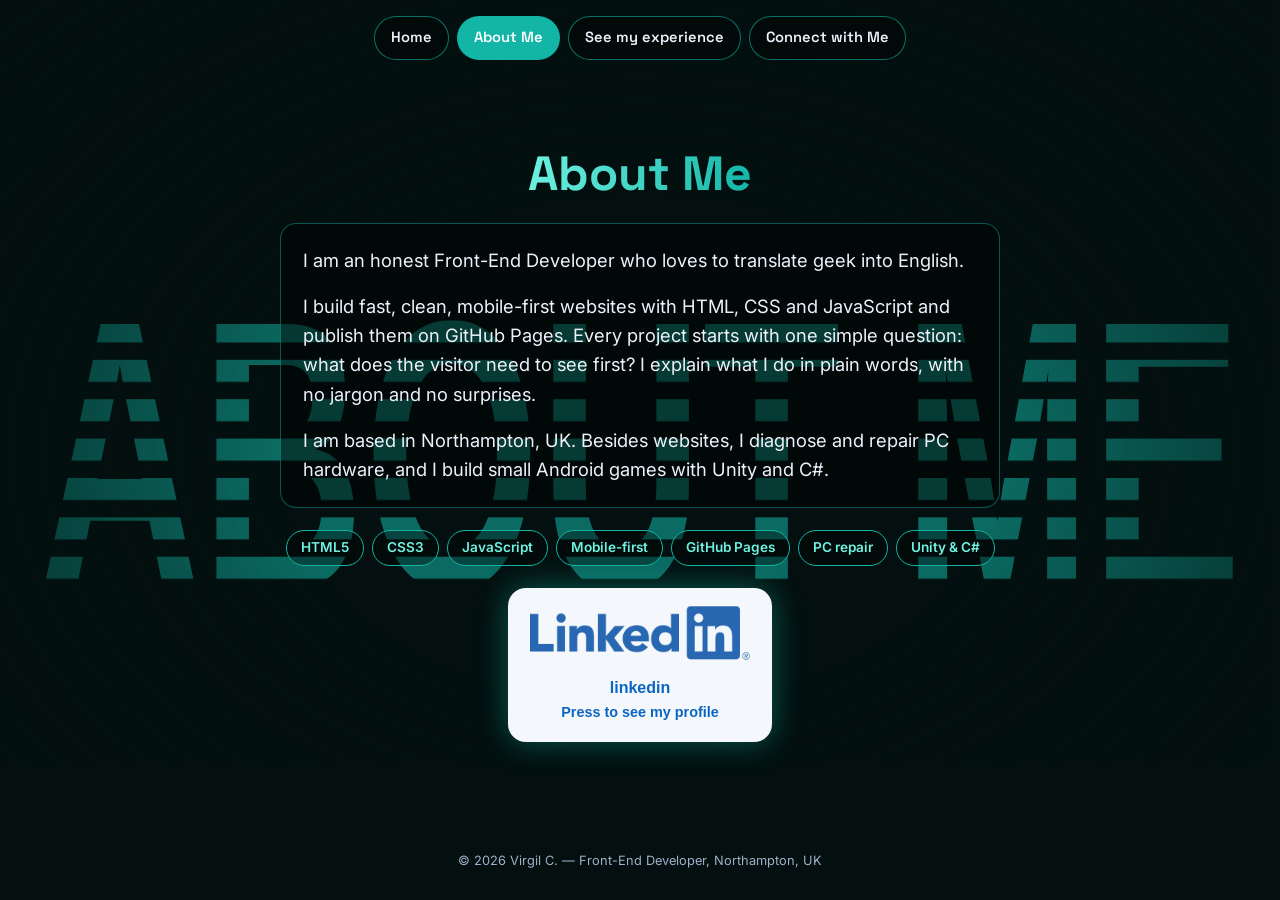
==== about.html @ 70a1fd55 "Split portfolio into 4 pages with IBM-style backgrounds, synced slideshow and stats box Co-Authored-" ====
<!DOCTYPE html>
<html lang="en">
<head>
<meta charset="UTF-8">
<meta name="viewport" content="width=device-width, initial-scale=1.0">
<title>About Me - Virgil C</title>
<meta name="description" content="About Virgil C., an honest Front-End Developer who loves to translate geek into English.">
<link rel="preconnect" href="https://fonts.googleapis.com">
<link rel="preconnect" href="https://fonts.gstatic.com" crossorigin>
<link href="https://fonts.googleapis.com/css2?family=Space+Grotesk:wght@500;600;700&family=Inter:wght@400;500;600&display=swap" rel="stylesheet">
<link rel="stylesheet" href="css/site.css">
</head>
<body class="page-about">
<div class="stripe-bg" aria-hidden="true">
  <svg viewBox="0 0 1000 400" preserveAspectRatio="xMidYMid meet" focusable="false">
    <defs>
      <pattern id="st-about" width="1000" height="30.7692" patternUnits="userSpaceOnUse">
        <rect x="0" y="0" width="1000" height="17.2308" fill="var(--accent)"/>
        <animateTransform attributeName="patternTransform" type="translate" from="0 0" to="0 30.7692" dur="5s" repeatCount="indefinite"/>
      </pattern>
    </defs>
    <text x="500" y="308" text-anchor="middle" textLength="940" lengthAdjust="spacingAndGlyphs"
          font-family="'Arial Black','Helvetica Neue',Arial,sans-serif" font-weight="900" font-size="300"
          fill="url(#st-about)">ABOUT ME</text>
  </svg>
</div>
<div class="wrap">
  <nav class="nav" aria-label="Main"><a href="index.html">Home</a><a href="about.html" aria-current="page">About Me</a><a href="experience.html">See my experience</a><a href="connect.html">Connect with Me</a></nav>
  <main>
    <h2 class="accent-text">About Me</h2>
    <div class="about-text">
      <p>I am an honest Front-End Developer who loves to translate geek into English.</p>
      <p>I build fast, clean, mobile-first websites with HTML, CSS and JavaScript and publish them on GitHub Pages. Every project starts with one simple question: what does the visitor need to see first? I explain what I do in plain words, with no jargon and no surprises.</p>
      <p>I am based in Northampton, UK. Besides websites, I diagnose and repair PC hardware, and I build small Android games with Unity and C#.</p>
    </div>
    <ul class="tags" aria-label="Skills">
      <li>HTML5</li><li>CSS3</li><li>JavaScript</li><li>Mobile-first</li><li>GitHub Pages</li><li>PC repair</li><li>Unity &amp; C#</li>
    </ul>
    <div class="linkedin-card">
      <a class="linkedin-link" href="https://www.linkedin.com/in/adrian-ciociu-0528293ab/" target="_blank" rel="noopener" aria-label="View my LinkedIn Profile">
        <img src="image/linkedin.png" alt="LinkedIn logo" title="linkedin" width="1152" height="720">
        <span>linkedin<small>Press to see my profile</small></span>
      </a>
    </div>
  </main>
  <p class="footer">&copy; 2026 Virgil C. &mdash; Front-End Developer, Northampton, UK</p>
</div>
<script src="js/common.js"></script>
</body>
</html>
---- css/site.css ----
/* =========================================================
   Virgil C. portfolio - shared styles (4 pages)
   Each page sets its own accent colour through body.page-*
   ========================================================= */
:root{
  --bg: #05080f;
  --ink: #eef1fb;
  --muted: #a3adc9;
  --accent: #1f70c1;
  --accent-2: #6fb1ff;
  --font-display: "Space Grotesk", "Segoe UI", system-ui, sans-serif;
  --font-body: "Inter", "Segoe UI", system-ui, sans-serif;
}

body.page-home      { --accent:#1f70c1; --accent-2:#6fb1ff; --bg:#040a16; }
body.page-about     { --accent:#12b5a6; --accent-2:#6ff2e2; --bg:#03100f; }
body.page-experience{ --accent:#a259ff; --accent-2:#d2b0ff; --bg:#0b0616; }
body.page-connect   { --accent:#ff7a1a; --accent-2:#ffc08a; --bg:#140a04; }

*, *::before, *::after{ box-sizing:border-box; }
html{ -webkit-text-size-adjust:100%; }

body{
  margin:0;
  min-height:100vh;
  min-height:100dvh;
  background:var(--bg);
  color:var(--ink);
  font-family:var(--font-body);
  line-height:1.6;
  overflow-x:hidden;
  -webkit-font-smoothing:antialiased;
  animation:pageIn .6s ease both;
}
img{ max-width:100%; height:auto; display:block; }
a{ color:inherit; text-decoration:none; }

@keyframes pageIn{ from{ opacity:0; transform:translateY(8px); } to{ opacity:1; transform:none; } }

/* ---------- IBM-style striped background word ---------- */
.stripe-bg{
  position:fixed; inset:0; z-index:0;
  display:flex; align-items:center; justify-content:center;
  pointer-events:none;
  opacity:.55;
}
.stripe-bg svg{ width:100%; height:auto; max-height:100%; }
.stripe-bg::after{               /* soft vignette so the content stays readable */
  content:""; position:absolute; inset:0;
  background:radial-gradient(ellipse at center, rgba(0,0,0,0) 40%, var(--bg) 100%);
}

/* ---------- Layout ---------- */
.wrap{
  position:relative; z-index:1;
  min-height:100vh; min-height:100dvh;
  display:flex; flex-direction:column;
  padding:0 16px;
}
.nav{
  display:flex; flex-wrap:wrap; justify-content:center; gap:8px;
  padding:16px 0 8px;
}
.nav a{
  padding:9px 16px;
  border:1px solid color-mix(in srgb, var(--accent) 60%, transparent);
  border-radius:999px;
  font-family:var(--font-display); font-weight:600; font-size:.92rem;
  background:rgba(0,0,0,.35);
  transition:background .2s, transform .2s, color .2s;
}
.nav a:hover, .nav a:focus-visible{ background:var(--accent); color:#fff; transform:translateY(-2px); outline:none; }
.nav a[aria-current="page"]{ background:var(--accent); color:#fff; }

main{
  flex:1;
  width:100%; max-width:980px; margin:0 auto;
  display:flex; flex-direction:column; align-items:center; justify-content:center;
  text-align:center;
  padding:24px 0 40px;
  gap:22px;
}
h1, h2{ font-family:var(--font-display); margin:0; line-height:1.1; }
h1{ font-size:clamp(2rem, 7vw, 3.6rem); }
h2{ font-size:clamp(1.8rem, 6vw, 3rem); }
.accent-text{
  background:linear-gradient(100deg, var(--accent-2), var(--accent));
  -webkit-background-clip:text; background-clip:text; color:transparent;
}
.footer{ position:relative; z-index:1; text-align:center; color:var(--muted); font-size:.8rem; padding:0 16px 16px; }

.btn{
  display:inline-block;
  padding:13px 24px;
  border-radius:12px;
  font-family:var(--font-display); font-weight:700;
  background:var(--accent); color:#fff;
  border:2px solid var(--accent);
  transition:transform .2s, background .2s, color .2s;
}
.btn:hover, .btn:focus-visible{ transform:translateY(-2px); background:transparent; color:var(--accent-2); outline:none; }
.btn--ghost{ background:rgba(0,0,0,.35); color:var(--ink); }

/* ---------- Home ---------- */
.portrait{
  width:min(300px, 72vw); aspect-ratio:1; border-radius:50%;
  padding:6px;
  background:conic-gradient(var(--accent), var(--accent-2), var(--accent));
  box-shadow:0 0 40px color-mix(in srgb, var(--accent) 55%, transparent);
}
.portrait img{ width:100%; height:100%; border-radius:50%; object-fit:cover; }
.cta-row{ display:flex; flex-wrap:wrap; gap:12px; justify-content:center; }

/* ---------- About ---------- */
.about-text{
  max-width:720px; font-size:clamp(1rem, 2.6vw, 1.15rem); color:var(--ink);
  background:rgba(0,0,0,.45); border:1px solid color-mix(in srgb, var(--accent) 45%, transparent);
  border-radius:16px; padding:22px 22px; text-align:left;
}
.about-text p{ margin:0 0 .9em; }
.about-text p:last-child{ margin-bottom:0; }
.tags{ display:flex; flex-wrap:wrap; gap:8px; justify-content:center; margin:0; padding:0; list-style:none; }
.tags li{
  padding:6px 14px; border-radius:999px; font-size:.85rem; font-weight:600;
  border:1px solid var(--accent); color:var(--accent-2); background:rgba(0,0,0,.35);
}

/* ---------- Animated LinkedIn link (about + connect) ---------- */
.linkedin-card{
  background:#f4f7fb; border-radius:18px; padding:14px 22px 18px;
  box-shadow:0 0 30px color-mix(in srgb, var(--accent) 45%, transparent);
}
.linkedin-link{
    display:inline-flex;
    flex-direction:column;
    align-items:center;
    text-decoration:none;
}

.linkedin-link img{
    width:220px;
    margin:-38px 0 -36px;   /* the PNG has transparent padding above/below the logo */
    animation:pulse 1.2s infinite;
}

.linkedin-link span{
    color:#0A66C2;
    font-weight:700;
    font-family:Segoe UI,sans-serif;
    margin-top:10px;
    animation:fadeText 1.2s infinite;
}
.linkedin-link span small{ display:block; font-size:.9rem; font-weight:600; }

@keyframes pulse{
    0%,100%{
        transform:scale(1);
    }
    30%{
        transform:scale(1.08);
    }
}

@keyframes fadeText{
    0%,40%{
        opacity:0;
    }
    60%,100%{
        opacity:1;
    }
}

/* ---------- Experience (slideshow) ---------- */
.stage{ width:100%; max-width:900px; width:min(100%, calc((100vh - 380px) * 1.95)); min-width:min(100%, 320px); }
@supports (height:100dvh){ .stage{ width:min(100%, calc((100dvh - 380px) * 1.95)); min-width:min(100%, 320px); } }
.frame{
  position:relative; width:100%; aspect-ratio:16/8.2;
  border:3px solid var(--accent); border-radius:14px; overflow:hidden;
  background:#000;
  box-shadow:0 0 0 0 var(--accent), 0 0 34px color-mix(in srgb, var(--accent) 50%, transparent);
}
.frame.beat{ animation:beat .26s ease-out; }
@keyframes beat{
  0%{ box-shadow:0 0 0 0 var(--accent-2), 0 0 60px var(--accent); }
  100%{ box-shadow:0 0 0 14px transparent, 0 0 34px color-mix(in srgb, var(--accent) 50%, transparent); }
}
.slide{
  position:absolute; inset:0; margin:0;
  opacity:0; transform:scale(1.05);
  transition:opacity .55s ease, transform 1.2s ease;
}
.slide.is-active{ opacity:1; transform:none; z-index:2; }
.slide img{ width:100%; height:100%; object-fit:contain; }
.slide figcaption{
  position:absolute; left:0; right:0; bottom:0; padding:22px 14px 10px;
  background:linear-gradient(transparent, rgba(0,0,0,.8));
  font-family:var(--font-display); font-weight:700; letter-spacing:.08em; text-transform:uppercase;
  text-align:left; font-size:.95rem;
}
.hud{ display:flex; flex-wrap:wrap; align-items:center; justify-content:space-between; gap:12px; margin-top:14px; }
.leds{ display:flex; gap:4px; }
.leds span{ width:10px; height:10px; border-radius:2px; background:rgba(255,255,255,.15); }
.leds span:nth-child(4n+1){ background:rgba(255,255,255,.28); }
.leds span.on{ background:var(--accent-2); box-shadow:0 0 8px var(--accent); }
.dots{ display:flex; gap:7px; }
.dots span{ width:11px; height:11px; border-radius:50%; background:rgba(255,255,255,.2); transition:background .3s, transform .3s; }
.dots span.on{ background:var(--accent); transform:scale(1.35); }
.sound-btn{
  font:inherit; font-family:var(--font-display); font-weight:700; cursor:pointer;
  padding:9px 18px; border-radius:999px; color:#fff; background:var(--accent);
  border:2px solid var(--accent);
}
.sound-btn:hover, .sound-btn:focus-visible{ background:transparent; color:var(--accent-2); outline:none; }
.hint{ color:var(--muted); font-size:.85rem; margin:0; min-height:1.3em; }

/* ---------- Experience: numbers box ---------- */
.stats{
  width:100%; max-width:900px;
  display:grid; grid-template-columns:repeat(auto-fit, minmax(150px, 1fr)); gap:12px;
  padding:18px; border-radius:16px;
  background:rgba(0,0,0,.5);
  border:1px solid color-mix(in srgb, var(--accent) 55%, transparent);
  box-shadow:0 0 28px color-mix(in srgb, var(--accent) 25%, transparent);
}
.stat{
  display:flex; flex-direction:column; align-items:center; justify-content:center; gap:4px;
  padding:14px 8px; border-radius:12px;
  background:color-mix(in srgb, var(--accent) 14%, transparent);
}
.stat strong{
  font-family:var(--font-display); font-size:clamp(1.5rem, 5vw, 2rem); line-height:1.1;
  background:linear-gradient(100deg, var(--accent-2), var(--accent));
  -webkit-background-clip:text; background-clip:text; color:transparent;
}
.stat span{ color:var(--muted); font-size:.85rem; font-weight:600; }
.stats__note{ grid-column:1 / -1; margin:2px 0 0; color:var(--ink); font-weight:600; }
@media (max-width:520px){ .stats{ grid-template-columns:1fr 1fr; } .stat:nth-of-type(5){ grid-column:1 / -1; } }

/* ---------- Connect ---------- */
.contact-list{ display:flex; flex-direction:column; gap:12px; width:100%; max-width:440px; }
.contact-item{
  display:flex; align-items:center; gap:14px;
  padding:14px 18px; border-radius:14px; text-align:left;
  background:rgba(0,0,0,.5); border:1px solid color-mix(in srgb, var(--accent) 60%, transparent);
  font-weight:600; transition:transform .2s, background .2s;
  word-break:break-word;
}
.contact-item:hover, .contact-item:focus-visible{ transform:translateY(-2px); background:color-mix(in srgb, var(--accent) 30%, #000); outline:none; }
.contact-item svg{ width:26px; height:26px; flex:none; fill:var(--accent-2); }

@media (prefers-reduced-motion: reduce){
  body{ animation:none; }
  .slide{ transform:none !important; transition:opacity .2s !important; }
  .frame.beat{ animation:none; }
}
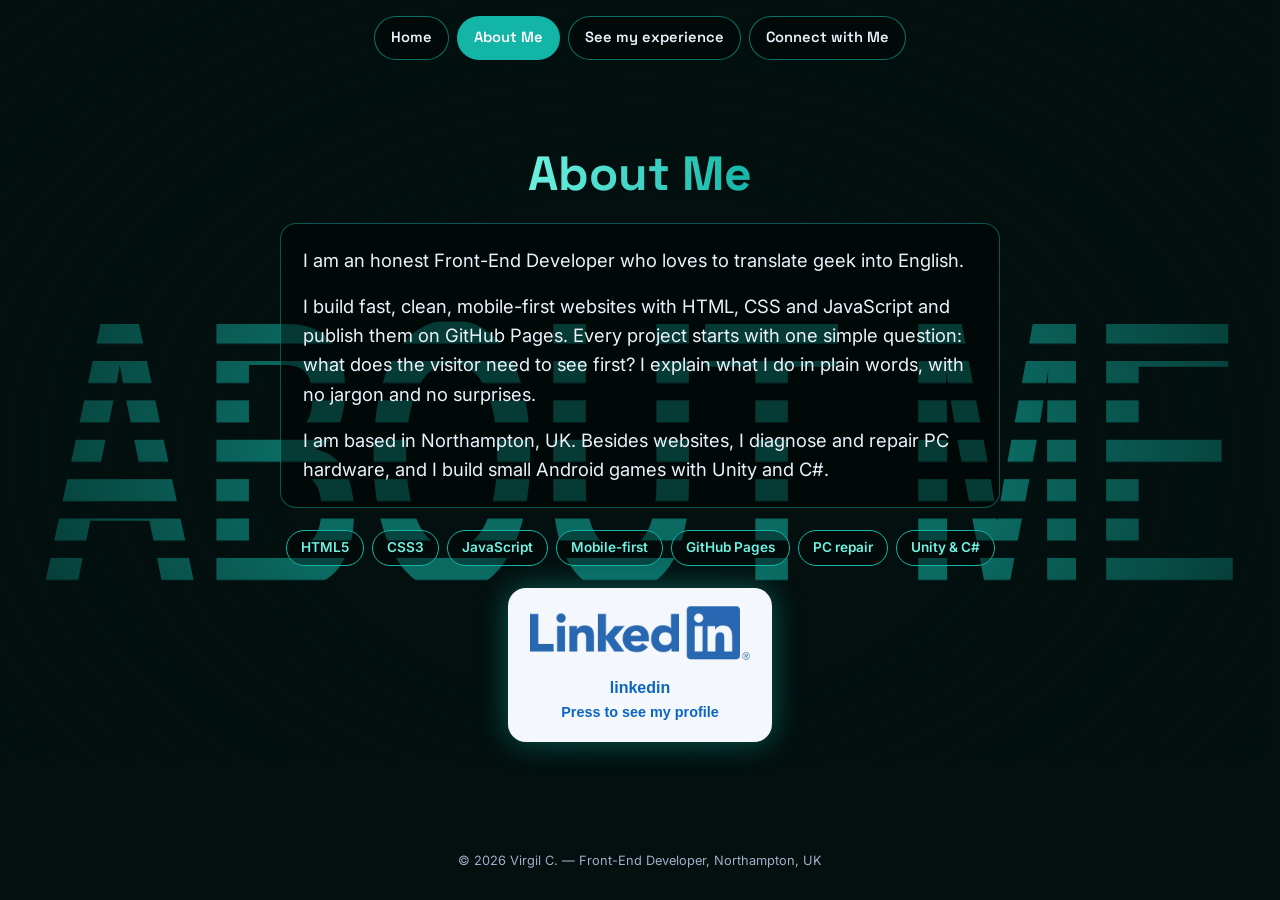
==== commit 6951936e: "Optimize screenshots (WebP, 2.5 MB to 0.4 MB), add favicon, theme color and social metadata Co-Autho" ====
--- a/about.html
+++ b/about.html
@@ -5,6 +5,11 @@
 <meta name="viewport" content="width=device-width, initial-scale=1.0">
 <title>About Me - Virgil C</title>
 <meta name="description" content="About Virgil C., an honest Front-End Developer who loves to translate geek into English.">
+<link rel="icon" href="favicon.svg" type="image/svg+xml">
+<meta name="theme-color" content="#05080f">
+<meta property="og:type" content="website">
+<meta property="og:title" content="About Me - Virgil C">
+<meta property="og:description" content="About Virgil C., an honest Front-End Developer who loves to translate geek into English.">
 <link rel="preconnect" href="https://fonts.googleapis.com">
 <link rel="preconnect" href="https://fonts.gstatic.com" crossorigin>
 <link href="https://fonts.googleapis.com/css2?family=Space+Grotesk:wght@500;600;700&family=Inter:wght@400;500;600&display=swap" rel="stylesheet">
@@ -38,7 +43,7 @@
     </ul>
     <div class="linkedin-card">
       <a class="linkedin-link" href="https://www.linkedin.com/in/adrian-ciociu-0528293ab/" target="_blank" rel="noopener" aria-label="View my LinkedIn Profile">
-        <img src="image/linkedin.png" alt="LinkedIn logo" title="linkedin" width="1152" height="720">
+        <img loading="lazy" decoding="async" src="image/linkedin.webp" alt="LinkedIn logo" title="linkedin" width="1152" height="720">
         <span>linkedin<small>Press to see my profile</small></span>
       </a>
     </div>
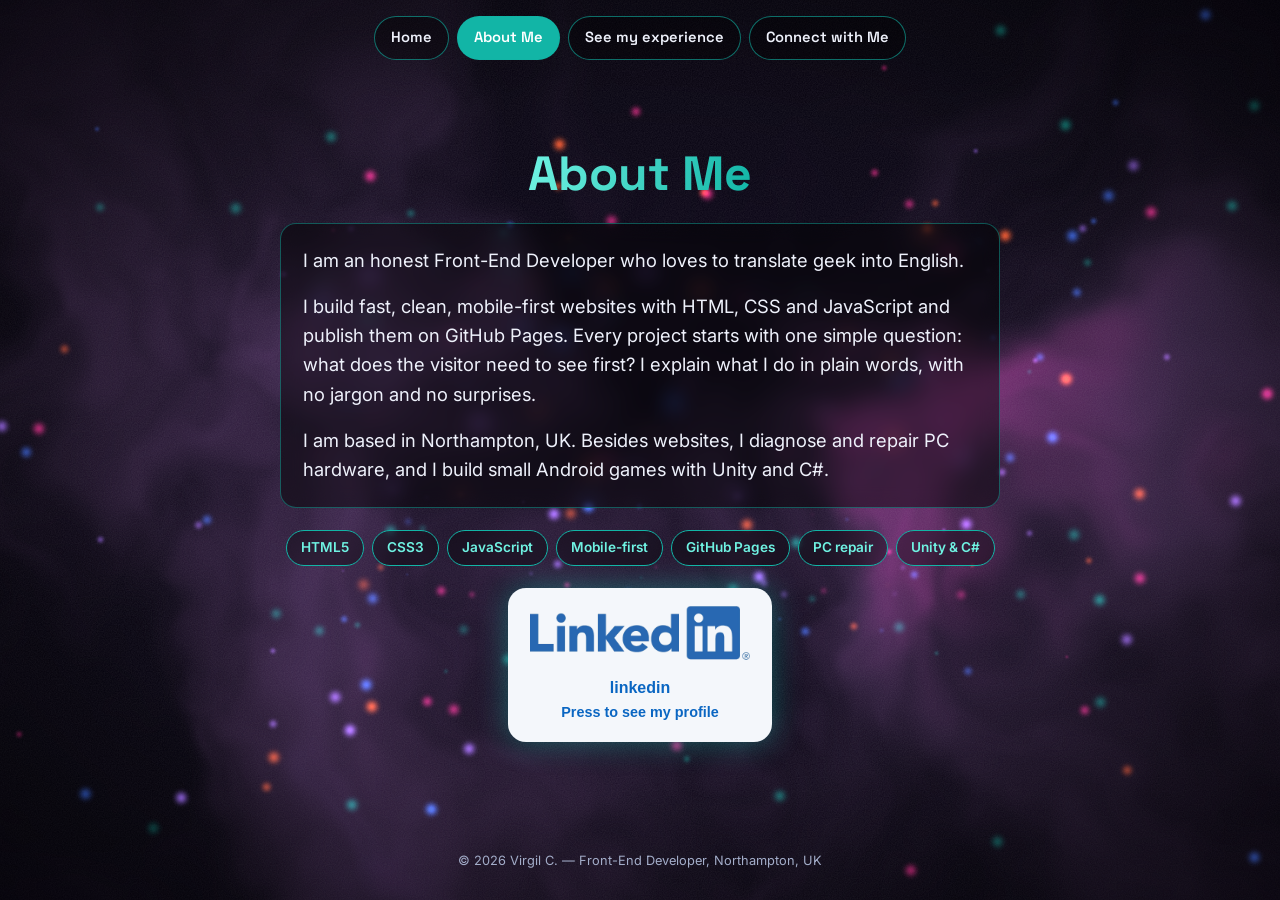
==== commit 789d2e3e: "Add cinematic 3D experience page: tornado vortex with orbiting website panels, shared ambient backgr" ====
--- a/about.html
+++ b/about.html
@@ -16,19 +16,8 @@
 <link rel="stylesheet" href="css/site.css">
 </head>
 <body class="page-about">
-<div class="stripe-bg" aria-hidden="true">
-  <svg viewBox="0 0 1000 400" preserveAspectRatio="xMidYMid meet" focusable="false">
-    <defs>
-      <pattern id="st-about" width="1000" height="30.7692" patternUnits="userSpaceOnUse">
-        <rect x="0" y="0" width="1000" height="17.2308" fill="var(--accent)"/>
-        <animateTransform attributeName="patternTransform" type="translate" from="0 0" to="0 30.7692" dur="5s" repeatCount="indefinite"/>
-      </pattern>
-    </defs>
-    <text x="500" y="308" text-anchor="middle" textLength="940" lengthAdjust="spacingAndGlyphs"
-          font-family="'Arial Black','Helvetica Neue',Arial,sans-serif" font-weight="900" font-size="300"
-          fill="url(#st-about)">ABOUT ME</text>
-  </svg>
-</div>
+<div class="aurora" aria-hidden="true"><i></i><i></i><i></i></div>
+<canvas id="ambient" aria-hidden="true"></canvas>
 <div class="wrap">
   <nav class="nav" aria-label="Main"><a href="index.html">Home</a><a href="about.html" aria-current="page">About Me</a><a href="experience.html">See my experience</a><a href="connect.html">Connect with Me</a></nav>
   <main>
@@ -51,5 +40,7 @@
   <p class="footer">&copy; 2026 Virgil C. &mdash; Front-End Developer, Northampton, UK</p>
 </div>
 <script src="js/common.js"></script>
+<script src="js/vendor/gsap.min.js"></script>
+<script src="js/ambient.js"></script>
 </body>
 </html>
--- a/css/site.css
+++ b/css/site.css
@@ -30,25 +30,10 @@
   line-height:1.6;
   overflow-x:hidden;
   -webkit-font-smoothing:antialiased;
-  animation:pageIn .6s ease both;
 }
 img{ max-width:100%; height:auto; display:block; }
 a{ color:inherit; text-decoration:none; }
 
-@keyframes pageIn{ from{ opacity:0; transform:translateY(8px); } to{ opacity:1; transform:none; } }
-
-/* ---------- IBM-style striped background word ---------- */
-.stripe-bg{
-  position:fixed; inset:0; z-index:0;
-  display:flex; align-items:center; justify-content:center;
-  pointer-events:none;
-  opacity:.55;
-}
-.stripe-bg svg{ width:100%; height:auto; max-height:100%; }
-.stripe-bg::after{               /* soft vignette so the content stays readable */
-  content:""; position:absolute; inset:0;
-  background:radial-gradient(ellipse at center, rgba(0,0,0,0) 40%, var(--bg) 100%);
-}
 
 /* ---------- Layout ---------- */
 .wrap{
@@ -170,53 +155,72 @@
     }
 }
 
-/* ---------- Experience (slideshow) ---------- */
-.stage{ width:100%; max-width:900px; width:min(100%, calc((100vh - 380px) * 1.95)); min-width:min(100%, 320px); }
-@supports (height:100dvh){ .stage{ width:min(100%, calc((100dvh - 380px) * 1.95)); min-width:min(100%, 320px); } }
-.frame{
-  position:relative; width:100%; aspect-ratio:16/8.2;
-  border:3px solid var(--accent); border-radius:14px; overflow:hidden;
-  background:#000;
-  box-shadow:0 0 0 0 var(--accent), 0 0 34px color-mix(in srgb, var(--accent) 50%, transparent);
-}
-.frame.beat{ animation:beat .26s ease-out; }
-@keyframes beat{
-  0%{ box-shadow:0 0 0 0 var(--accent-2), 0 0 60px var(--accent); }
-  100%{ box-shadow:0 0 0 14px transparent, 0 0 34px color-mix(in srgb, var(--accent) 50%, transparent); }
-}
-.slide{
-  position:absolute; inset:0; margin:0;
-  opacity:0; transform:scale(1.05);
-  transition:opacity .55s ease, transform 1.2s ease;
-}
-.slide.is-active{ opacity:1; transform:none; z-index:2; }
-.slide img{ width:100%; height:100%; object-fit:contain; }
-.slide figcaption{
-  position:absolute; left:0; right:0; bottom:0; padding:22px 14px 10px;
-  background:linear-gradient(transparent, rgba(0,0,0,.8));
-  font-family:var(--font-display); font-weight:700; letter-spacing:.08em; text-transform:uppercase;
-  text-align:left; font-size:.95rem;
-}
-.hud{ display:flex; flex-wrap:wrap; align-items:center; justify-content:space-between; gap:12px; margin-top:14px; }
-.leds{ display:flex; gap:4px; }
-.leds span{ width:10px; height:10px; border-radius:2px; background:rgba(255,255,255,.15); }
-.leds span:nth-child(4n+1){ background:rgba(255,255,255,.28); }
-.leds span.on{ background:var(--accent-2); box-shadow:0 0 8px var(--accent); }
-.dots{ display:flex; gap:7px; }
-.dots span{ width:11px; height:11px; border-radius:50%; background:rgba(255,255,255,.2); transition:background .3s, transform .3s; }
-.dots span.on{ background:var(--accent); transform:scale(1.35); }
-.sound-btn{
-  font:inherit; font-family:var(--font-display); font-weight:700; cursor:pointer;
-  padding:9px 18px; border-radius:999px; color:#fff; background:var(--accent);
-  border:2px solid var(--accent);
-}
-.sound-btn:hover, .sound-btn:focus-visible{ background:transparent; color:var(--accent-2); outline:none; }
-.hint{ color:var(--muted); font-size:.85rem; margin:0; min-height:1.3em; }
+/* ---------- Experience: 3D gallery ---------- */
+/* the page-in animation uses transform, which would make fixed children (canvas, HUD) relative to the body */
+.hint{ color:var(--muted); font-size:.9rem; margin:0; }
+.intro{ display:flex; flex-direction:column; align-items:center; gap:8px; }
+.aurora{ position:fixed; inset:0; z-index:0; overflow:hidden; pointer-events:none; }
+.aurora i{ position:absolute; width:60vmax; height:60vmax; border-radius:50%; filter:blur(70px); opacity:.35; }
+.aurora i:nth-child(1){ left:-20vmax; top:-15vmax; background:radial-gradient(circle, #a259ff, transparent 65%); animation:drift1 22s ease-in-out infinite alternate; }
+.aurora i:nth-child(2){ right:-25vmax; top:20vh; background:radial-gradient(circle, #ff4fa3, transparent 65%); animation:drift2 26s ease-in-out infinite alternate; }
+.aurora i:nth-child(3){ left:10vw; bottom:-30vmax; background:radial-gradient(circle, #ff8a3d, transparent 65%); opacity:.22; animation:drift1 30s ease-in-out infinite alternate-reverse; }
+@keyframes drift1{ to{ transform:translate(14vw,10vh) scale(1.15); } }
+@keyframes drift2{ to{ transform:translate(-16vw,-8vh) scale(.9); } }
+
+#gl{ position:fixed; inset:0; width:100%; height:100%; z-index:0; display:none; }
+.journey{ display:none; }
+.loader{ position:fixed; inset:0; z-index:50; display:flex; align-items:center; justify-content:center; background:var(--bg); font-family:var(--font-display); font-weight:600; letter-spacing:.12em; text-transform:uppercase; color:var(--accent-2); transition:opacity .6s; }
+.loader[hidden]{ display:none; }
+.loader.is-done{ opacity:0; pointer-events:none; }
+
+/* 2D cards (phones, reduced motion, no WebGL, or "List view") */
+.cards{ list-style:none; margin:0; padding:0; width:100%; max-width:980px; display:grid; grid-template-columns:1fr; gap:18px; }
+@media (min-width:700px){ .cards{ grid-template-columns:1fr 1fr; gap:22px; } }
+.card{
+  position:relative; display:block; overflow:hidden; border-radius:16px; text-align:left;
+  border:1px solid color-mix(in srgb, var(--accent) 55%, transparent);
+  background:#000; aspect-ratio:1280/614;
+  box-shadow:0 0 26px color-mix(in srgb, var(--accent) 30%, transparent);
+  transition:opacity .7s ease, transform .8s cubic-bezier(.2,.7,.2,1), box-shadow .3s;
+}
+html.reveal .card{ opacity:0; transform:perspective(900px) rotateX(14deg) translateY(46px) scale(.96); }
+html.reveal .card.in{ opacity:1; transform:none; }
+.card img{ width:100%; height:100%; object-fit:cover; transition:transform .8s cubic-bezier(.2,.7,.2,1), filter .4s; }
+.card::after{ content:""; position:absolute; inset:0; background:linear-gradient(transparent 45%, rgba(5,2,12,.92)); pointer-events:none; }
+.card__n{ position:absolute; z-index:2; left:14px; top:10px; font-family:var(--font-display); font-weight:700; font-size:.85rem; letter-spacing:.14em; color:var(--accent-2); text-shadow:0 0 10px #000; }
+.card__t{ position:absolute; z-index:2; left:14px; right:14px; bottom:12px; font-family:var(--font-display); font-weight:700; font-size:1.1rem; letter-spacing:.04em; }
+.card:hover, .card:focus-visible{ outline:none; box-shadow:0 0 0 2px var(--accent-2), 0 0 44px var(--accent); }
+.card:hover img, .card:focus-visible img{ transform:scale(1.07); filter:saturate(1.25) contrast(1.05); }
+.view-toggle{ font:inherit; font-family:var(--font-display); cursor:pointer; padding:9px 18px; border-radius:999px; }
+.view-toggle[hidden]{ display:none; }
+
+/* 3D mode (set by js/experience.js) */
+html.gl #gl{ display:block; }
+html.gl .aurora{ display:none; }
+html.gl .cards{ display:none; }
+html.gl .nav{ position:fixed; top:0; left:0; right:0; z-index:20; padding:12px 16px 8px; }
+html.gl main{ max-width:none; padding-top:0; gap:0; justify-content:flex-start; }
+html.gl .intro{ position:fixed; top:74px; left:0; right:0; z-index:5; pointer-events:none; transition:opacity .4s; }
+html.gl .intro h2{ font-size:clamp(1.4rem, 3.4vw, 2.2rem); }
+html.gl .journey{ display:block; width:100vw; margin-left:calc(50% - 50vw); height:100vh; }
+html.gl .view-toggle{ position:fixed; right:18px; top:74px; z-index:21; }
+html.gl .stats{ position:relative; margin-top:6vh; }
+.hud{ position:fixed; inset:0; z-index:6; pointer-events:none; transition:opacity .3s; }
+.hud > *{ position:absolute; }
+.hud__count{ left:clamp(18px,4vw,56px); bottom:calc(clamp(18px,5vh,48px) + 3.4rem); font-family:var(--font-display); font-weight:700; font-size:clamp(2.4rem,6vw,4.6rem); line-height:1; color:var(--accent-2); text-shadow:0 0 30px var(--accent); }
+.hud__count small{ font-size:.38em; color:var(--muted); letter-spacing:.1em; }
+.hud__name{ left:clamp(18px,4vw,56px); bottom:clamp(18px,5vh,48px); font-family:var(--font-display); font-weight:700; font-size:clamp(1.2rem,2.6vw,2rem); letter-spacing:.06em; text-transform:uppercase; text-shadow:0 2px 18px #000; max-width:60vw; }
+.hud__visit{ right:clamp(18px,4vw,56px); bottom:clamp(18px,5vh,48px); pointer-events:auto; }
+.hud__scroll{ left:50%; bottom:14px; transform:translateX(-50%); font-size:.7rem; letter-spacing:.3em; text-transform:uppercase; color:var(--muted); display:flex; flex-direction:column; align-items:center; gap:6px; transition:opacity .4s; }
+.hud__scroll span{ width:1px; height:34px; background:linear-gradient(var(--accent-2), transparent); animation:scrollLine 1.6s ease-in-out infinite; transform-origin:top; }
+@keyframes scrollLine{ 0%{ transform:scaleY(0); } 50%{ transform:scaleY(1); } 100%{ transform:scaleY(0); transform-origin:bottom; } }
+.hud.is-hover-link{ cursor:pointer; }
+@media (max-width:820px){ html.gl .view-toggle{ display:none; } }
 
 /* ---------- Experience: numbers box ---------- */
 .stats{
   width:100%; max-width:900px;
-  display:grid; grid-template-columns:repeat(auto-fit, minmax(150px, 1fr)); gap:12px;
+  display:grid; grid-template-columns:repeat(3, 1fr); gap:12px;
   padding:18px; border-radius:16px;
   background:rgba(0,0,0,.5);
   border:1px solid color-mix(in srgb, var(--accent) 55%, transparent);
@@ -234,7 +238,7 @@
 }
 .stat span{ color:var(--muted); font-size:.85rem; font-weight:600; }
 .stats__note{ grid-column:1 / -1; margin:2px 0 0; color:var(--ink); font-weight:600; }
-@media (max-width:520px){ .stats{ grid-template-columns:1fr 1fr; } .stat:nth-of-type(5){ grid-column:1 / -1; } }
+@media (max-width:520px){ .stats{ grid-template-columns:1fr 1fr; } }
 
 /* ---------- Connect ---------- */
 .contact-list{ display:flex; flex-direction:column; gap:12px; width:100%; max-width:440px; }
@@ -248,8 +252,44 @@
 .contact-item:hover, .contact-item:focus-visible{ transform:translateY(-2px); background:color-mix(in srgb, var(--accent) 30%, #000); outline:none; }
 .contact-item svg{ width:26px; height:26px; flex:none; fill:var(--accent-2); }
 
+/* ---------- Cinematic finish (all pages) ---------- */
+#ambient{ position:fixed; inset:0; width:100%; height:100%; z-index:0; display:none; }
+html.amb #ambient{ display:block; }
+html.amb .aurora{ display:none; }
+/* vignette + a little film grain, painted over the background and under the content */
+body::after{
+  content:""; position:fixed; inset:-20px; z-index:0; pointer-events:none;
+  background:
+    radial-gradient(ellipse at center, rgba(0,0,0,0) 52%, rgba(2,0,8,.62) 100%),
+    url("data:image/svg+xml;utf8,<svg xmlns='http://www.w3.org/2000/svg' width='180' height='180'><filter id='n'><feTurbulence type='fractalNoise' baseFrequency='.85' numOctaves='2' stitchTiles='stitch'/><feColorMatrix values='0 0 0 0 1  0 0 0 0 1  0 0 0 0 1  0 0 0 .55 0'/></filter><rect width='100%' height='100%' filter='url(%23n)' opacity='.16'/></svg>");
+  animation:grain 1.1s steps(6) infinite;
+}
+@keyframes grain{
+  0%{ transform:translate(0,0); } 20%{ transform:translate(-9px,6px); } 40%{ transform:translate(7px,-8px); }
+  60%{ transform:translate(-5px,-4px); } 80%{ transform:translate(8px,7px); } 100%{ transform:translate(0,0); }
+}
+/* glass panels */
+.about-text, .contact-item, .tags li{ -webkit-backdrop-filter:blur(10px); backdrop-filter:blur(10px); }
+.portrait{ animation:breathe 5s ease-in-out infinite; }
+@keyframes breathe{
+  0%,100%{ box-shadow:0 0 40px color-mix(in srgb, var(--accent) 55%, transparent); }
+  50%{ box-shadow:0 0 78px color-mix(in srgb, var(--accent) 80%, transparent), 0 0 140px color-mix(in srgb, var(--accent-2) 25%, transparent); }
+}
+
 @media (prefers-reduced-motion: reduce){
-  body{ animation:none; }
-  .slide{ transform:none !important; transition:opacity .2s !important; }
-  .frame.beat{ animation:none; }
-}
+  .aurora i{ animation:none; }
+  body::after{ animation:none; }
+  .portrait{ animation:none; }
+  html.reveal .card, .card img{ transition:none; opacity:1; transform:none; }
+  .hud__scroll span{ animation:none; transform:none; }
+}
+
+/* CSS vortex for the simple (2D) view */
+.vortex-css{ position:relative; width:min(62vw,260px); aspect-ratio:1; margin:6px auto 18px; display:block; }
+html.gl .vortex-css{ display:none; }
+.vortex-css i, .vortex-css b{ position:absolute; inset:0; border-radius:50%; }
+.vortex-css i:nth-child(1){ background:conic-gradient(from 0deg, transparent, rgba(162,89,255,.75), transparent 30%, rgba(255,79,163,.6) 55%, transparent 80%); -webkit-mask:radial-gradient(circle, transparent 8%, #000 30%, transparent 70%); mask:radial-gradient(circle, transparent 8%, #000 30%, transparent 70%); animation:vspin 6s linear infinite; }
+.vortex-css i:nth-child(2){ inset:14%; background:conic-gradient(from 90deg, transparent, rgba(255,138,61,.6), transparent 35%, rgba(162,89,255,.7) 65%, transparent); -webkit-mask:radial-gradient(circle, transparent 6%, #000 35%, transparent 72%); mask:radial-gradient(circle, transparent 6%, #000 35%, transparent 72%); animation:vspin 3.4s linear infinite; }
+.vortex-css b{ inset:40%; background:radial-gradient(circle, #fff, rgba(255,160,220,.7) 40%, transparent 70%); filter:blur(3px); }
+@keyframes vspin{ to{ transform:rotate(360deg); } }
+@media (prefers-reduced-motion:reduce){ .vortex-css i{ animation:none; } }
